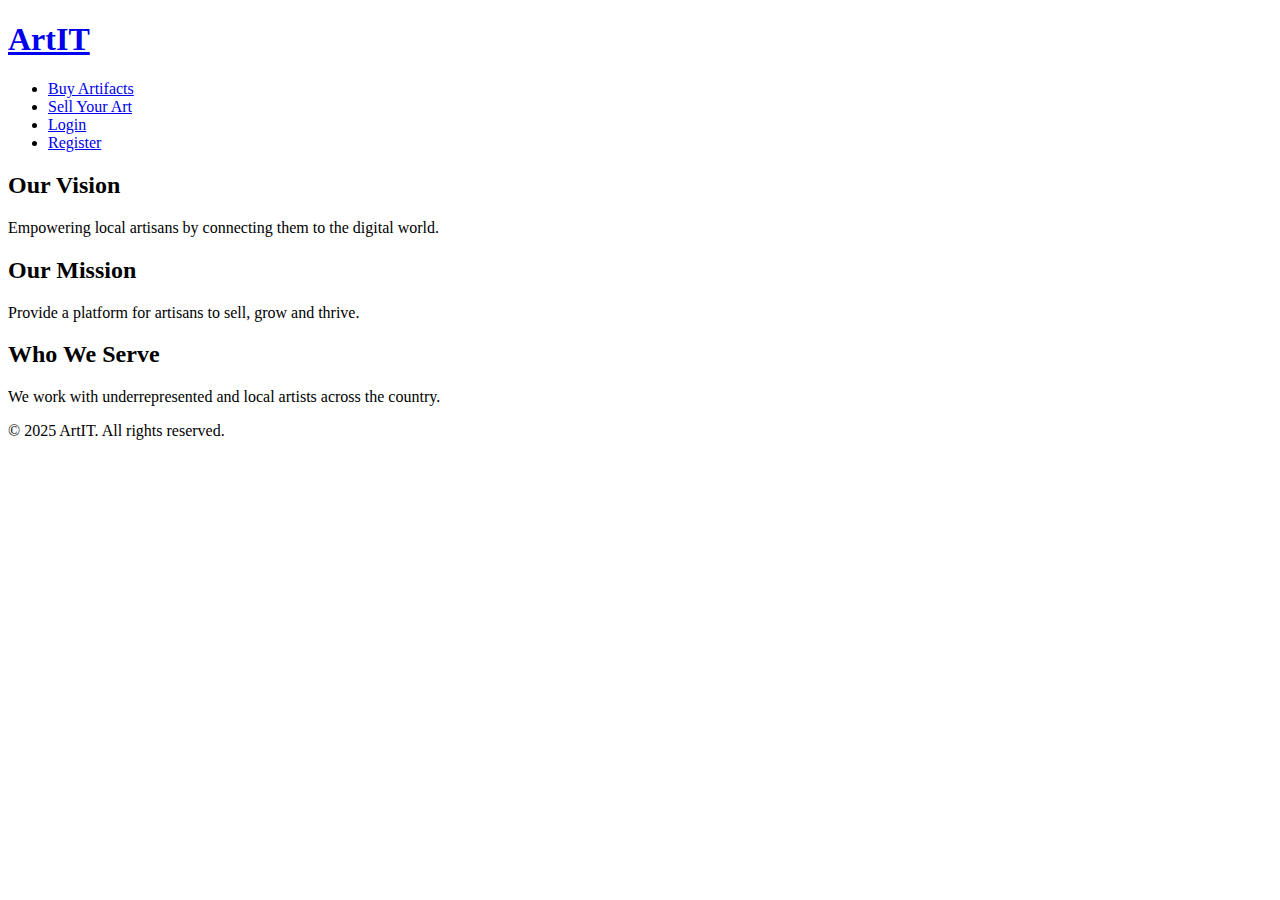
==== index.html @ ebb4d09f "Add files via upload" ====
<!DOCTYPE html>
<html lang="en">
<head>
  <meta charset="UTF-8" />
  <meta name="viewport" content="width=device-width, initial-scale=1.0"/>
  <title>ArtIT - Home</title>
  <link rel="stylesheet" href="styles/style.css" />
</head>
<body>
  <header>
    <h1 class="logo"><a href="index.html">ArtIT</a></h1>
    <nav>
      <ul>
        <li><a href="products.html">Buy Artifacts</a></li>
        <li><a href="upload.html">Sell Your Art</a></li>
        <li><a href="login.html">Login</a></li>
        <li><a href="register.html">Register</a></li>
      </ul>
    </nav>
  </header>

  <section class="intro">
    <h2>Our Vision</h2>
    <p>Empowering local artisans by connecting them to the digital world.</p>
    <h2>Our Mission</h2>
    <p>Provide a platform for artisans to sell, grow and thrive.</p>
    <h2>Who We Serve</h2>
    <p>We work with underrepresented and local artists across the country.</p>
  </section>

  <footer>
    <p>&copy; 2025 ArtIT. All rights reserved.</p>
  </footer>

  <script>
    document.addEventListener("mousemove", e => {
      document.body.style.background = `radial-gradient(circle at ${e.clientX}px ${e.clientY}px, #ffe0e9, #f0f8ff)`;
    });
  </script>
</body>
</html>
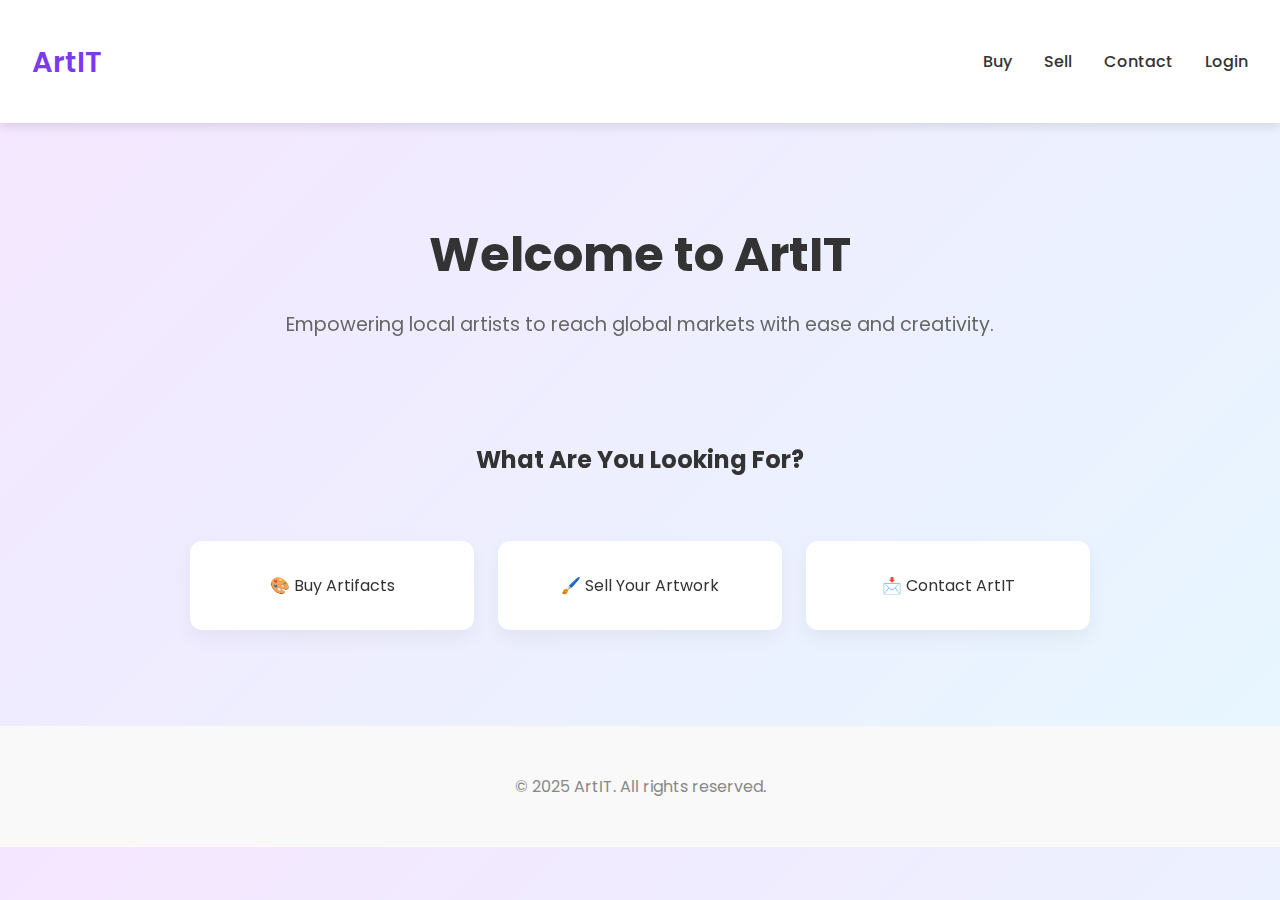
==== commit 1008f85e: "Update index.html" ====
--- a/index.html
+++ b/index.html
@@ -1,41 +1,178 @@
 <!DOCTYPE html>
 <html lang="en">
+
 <head>
   <meta charset="UTF-8" />
-  <meta name="viewport" content="width=device-width, initial-scale=1.0"/>
+  <meta name="viewport" content="width=device-width, initial-scale=1.0" />
   <title>ArtIT - Home</title>
   <link rel="stylesheet" href="styles/style.css" />
+  <link href="https://fonts.googleapis.com/css2?family=Poppins:wght@300;400;600&display=swap" rel="stylesheet">
+  <link href="https://unpkg.com/aos@2.3.1/dist/aos.css" rel="stylesheet">
+  <style>
+    body {
+      font-family: 'Poppins', sans-serif;
+      margin: 0;
+      padding: 0;
+      background: linear-gradient(135deg, #f5e6ff, #e6f7ff);
+    }
+
+    header {
+      background-color: #fff;
+      padding: 1rem 2rem;
+      box-shadow: 0 4px 10px rgba(0, 0, 0, 0.1);
+      display: flex;
+      justify-content: space-between;
+      align-items: center;
+    }
+
+    .logo a {
+      text-decoration: none;
+      color: #7c3aed;
+      font-size: 1.8rem;
+      font-weight: 600;
+    }
+
+    nav ul {
+      list-style: none;
+      display: flex;
+      gap: 2rem;
+    }
+
+    nav a {
+      text-decoration: none;
+      color: #444;
+      font-weight: 500;
+      transition: 0.3s;
+    }
+
+    nav a:hover {
+      color: #7c3aed;
+    }
+
+    .hero {
+      text-align: center;
+      padding: 4rem 1rem;
+    }
+
+    .hero h1 {
+      font-size: 3rem;
+      color: #333;
+      margin-bottom: 1rem;
+    }
+
+    .hero p {
+      color: #666;
+      font-size: 1.2rem;
+    }
+
+    .options {
+      display: grid;
+      grid-template-columns: repeat(auto-fit, minmax(220px, 1fr));
+      gap: 1.5rem;
+      padding: 2rem;
+      max-width: 900px;
+      margin: 0 auto;
+    }
+
+    .option-card {
+      background-color: white;
+      padding: 2rem;
+      border-radius: 12px;
+      text-align: center;
+      box-shadow: 0 8px 20px rgba(0, 0, 0, 0.05);
+      transition: transform 0.3s, box-shadow 0.3s;
+      cursor: pointer;
+    }
+
+    .option-card:hover {
+      transform: translateY(-5px);
+      box-shadow: 0 10px 25px rgba(0, 0, 0, 0.1);
+    }
+
+    footer {
+      text-align: center;
+      padding: 2rem;
+      background-color: #f9f9f9;
+      color: #888;
+      margin-top: 4rem;
+    }
+
+    /* Loader */
+    #loader {
+      position: fixed;
+      width: 100%;
+      height: 100vh;
+      background: white;
+      display: flex;
+      justify-content: center;
+      align-items: center;
+      z-index: 1000;
+    }
+
+    .spinner {
+      border: 5px solid #e6f7ff;
+      border-top: 5px solid #7c3aed;
+      border-radius: 50%;
+      width: 50px;
+      height: 50px;
+      animation: spin 1s linear infinite;
+    }
+
+    @keyframes spin {
+      0% { transform: rotate(0deg); }
+      100% { transform: rotate(360deg); }
+    }
+
+    @media screen and (max-width: 768px) {
+      .hero h1 { font-size: 2.2rem; }
+    }
+  </style>
 </head>
+
 <body>
+  <div id="loader">
+    <div class="spinner"></div>
+  </div>
+
   <header>
-    <h1 class="logo"><a href="index.html">ArtIT</a></h1>
+    <h1 class="logo"><a href="#">ArtIT</a></h1>
     <nav>
       <ul>
-        <li><a href="products.html">Buy Artifacts</a></li>
-        <li><a href="upload.html">Sell Your Art</a></li>
+        <li><a href="products.html">Buy</a></li>
+        <li><a href="upload.html">Sell</a></li>
+        <li><a href="contact.html">Contact</a></li>
         <li><a href="login.html">Login</a></li>
-        <li><a href="register.html">Register</a></li>
       </ul>
     </nav>
   </header>
 
-  <section class="intro">
-    <h2>Our Vision</h2>
-    <p>Empowering local artisans by connecting them to the digital world.</p>
-    <h2>Our Mission</h2>
-    <p>Provide a platform for artisans to sell, grow and thrive.</p>
-    <h2>Who We Serve</h2>
-    <p>We work with underrepresented and local artists across the country.</p>
+  <section class="hero" data-aos="fade-up">
+    <h1>Welcome to ArtIT</h1>
+    <p>Empowering local artists to reach global markets with ease and creativity.</p>
+  </section>
+
+  <section class="choose-art" data-aos="zoom-in">
+    <h2 style="text-align: center; margin-bottom: 2rem;">What Are You Looking For?</h2>
+    <div class="options">
+      <div class="option-card" onclick="location.href='products.html'">🎨 Buy Artifacts</div>
+      <div class="option-card" onclick="location.href='upload.html'">🖌️ Sell Your Artwork</div>
+      <div class="option-card" onclick="location.href='contact.html'">📩 Contact ArtIT</div>
+    </div>
   </section>
 
   <footer>
     <p>&copy; 2025 ArtIT. All rights reserved.</p>
   </footer>
 
+  <script src="https://unpkg.com/aos@2.3.1/dist/aos.js"></script>
   <script>
-    document.addEventListener("mousemove", e => {
-      document.body.style.background = `radial-gradient(circle at ${e.clientX}px ${e.clientY}px, #ffe0e9, #f0f8ff)`;
+    AOS.init();
+
+    // Loader logic
+    window.addEventListener("load", function () {
+      document.getElementById("loader").style.display = "none";
     });
   </script>
 </body>
+
 </html>
--- a/styles/style.css
+++ b/styles/style.css
@@ -0,0 +1,181 @@
+/* styles/style.css */
+body {
+    margin: 0;
+    padding: 0;
+    font-family: 'Segoe UI', sans-serif;
+    background: linear-gradient(to right, #fbc2eb, #a6c1ee);
+    color: #333;
+    transition: background 0.4s ease;
+  }
+  
+  header {
+    background: #fff;
+    padding: 1rem 2rem;
+    display: flex;
+    justify-content: space-between;
+    align-items: center;
+    box-shadow: 0 2px 5px rgba(0,0,0,0.1);
+  }
+  
+  .logo a {
+    text-decoration: none;
+    font-size: 1.8rem;
+    color: #6c63ff;
+    font-weight: bold;
+  }
+  
+  nav ul {
+    list-style: none;
+    display: flex;
+    gap: 1.5rem;
+  }
+  
+  nav ul li a {
+    text-decoration: none;
+    font-weight: 500;
+    color: #333;
+  }
+  
+  nav ul li a:hover {
+    color: #6c63ff;
+  }
+  
+  .intro {
+    padding: 3rem;/* styles/style.css */
+    body {
+      margin: 0;
+      font-family: 'Segoe UI', sans-serif;
+      background: linear-gradient(to bottom right, #fff3f3, #e6f2ff);
+      color: #333;
+      transition: background 0.5s ease;
+    }
+    
+    header {
+      background: linear-gradient(to right, #ff4b2b, #ff416c);
+      color: white;
+      padding: 1rem 2rem;
+      display: flex;
+      justify-content: space-between;
+      align-items: center;
+    }
+    
+    .logo a {
+      color: white;
+      text-decoration: none;
+      font-size: 1.8rem;
+      font-weight: bold;
+    }
+    
+    nav ul {
+      list-style: none;
+      display: flex;
+      gap: 1.2rem;
+    }
+    
+    nav a {
+      color: white;
+      text-decoration: none;
+      font-weight: 500;
+      position: relative;
+    }
+    
+    nav a::after {
+      content: '';
+      display: block;
+      height: 2px;
+      width: 0%;
+      background: white;
+      transition: 0.3s;
+      position: absolute;
+      bottom: -5px;
+      left: 0;
+    }
+    
+    nav a:hover::after {
+      width: 100%;
+    }
+    
+    section {
+      padding: 2rem;
+    }
+    
+    h2 {
+      text-align: center;
+      font-size: 2rem;
+      margin-bottom: 1rem;
+      color: #333;
+    }
+    
+    .product-list {
+      display: grid;
+      grid-template-columns: repeat(auto-fit, minmax(220px, 1fr));
+      gap: 1.5rem;
+      padding: 2rem;
+    }
+    
+    .product-card {
+      background: white;
+      padding: 1rem;
+      border-radius: 12px;
+      box-shadow: 0 0 15px rgba(0,0,0,0.1);
+      text-align: center;
+      transition: transform 0.3s, box-shadow 0.3s;
+    }
+    
+    .product-card:hover {
+      transform: scale(1.05);
+      box-shadow: 0 0 20px rgba(0,0,0,0.2);
+    }
+    
+    .product-card img {
+      max-width: 100%;
+      height: 160px;
+      object-fit: cover;
+      border-radius: 8px;
+      margin-bottom: 0.5rem;
+    }
+    
+    button {
+      padding: 0.6rem 1.2rem;
+      border: none;
+      border-radius: 25px;
+      background: linear-gradient(45deg, #007bff, #00d4ff);
+      color: white;
+      font-size: 1rem;
+      cursor: pointer;
+      transition: 0.3s;
+    }
+    
+    button:hover {
+      opacity: 0.9;
+      transform: translateY(-2px);
+    }
+    
+    .dashboard .stats {
+      margin: 2rem auto;
+      max-width: 600px;
+      background: #fefefe;
+      padding: 1.5rem;
+      border-radius: 10px;
+      box-shadow: 0 4px 10px rgba(0,0,0,0.1);
+    }
+    
+    .dashboard .stats p {
+      margin: 0.5rem 0;
+      font-size: 1.1rem;
+    }
+    
+    border-radius: 20px;
+    margin: 2rem;
+    box-shadow: 0px 5px 20px rgba(0,0,0,0.1);
+  }
+  
+  .intro h2 {
+    color: #5e60ce;
+  }
+  
+  .intro p {
+    font-size: 1.1rem;
+    line-height: 1.7;
+  }
+  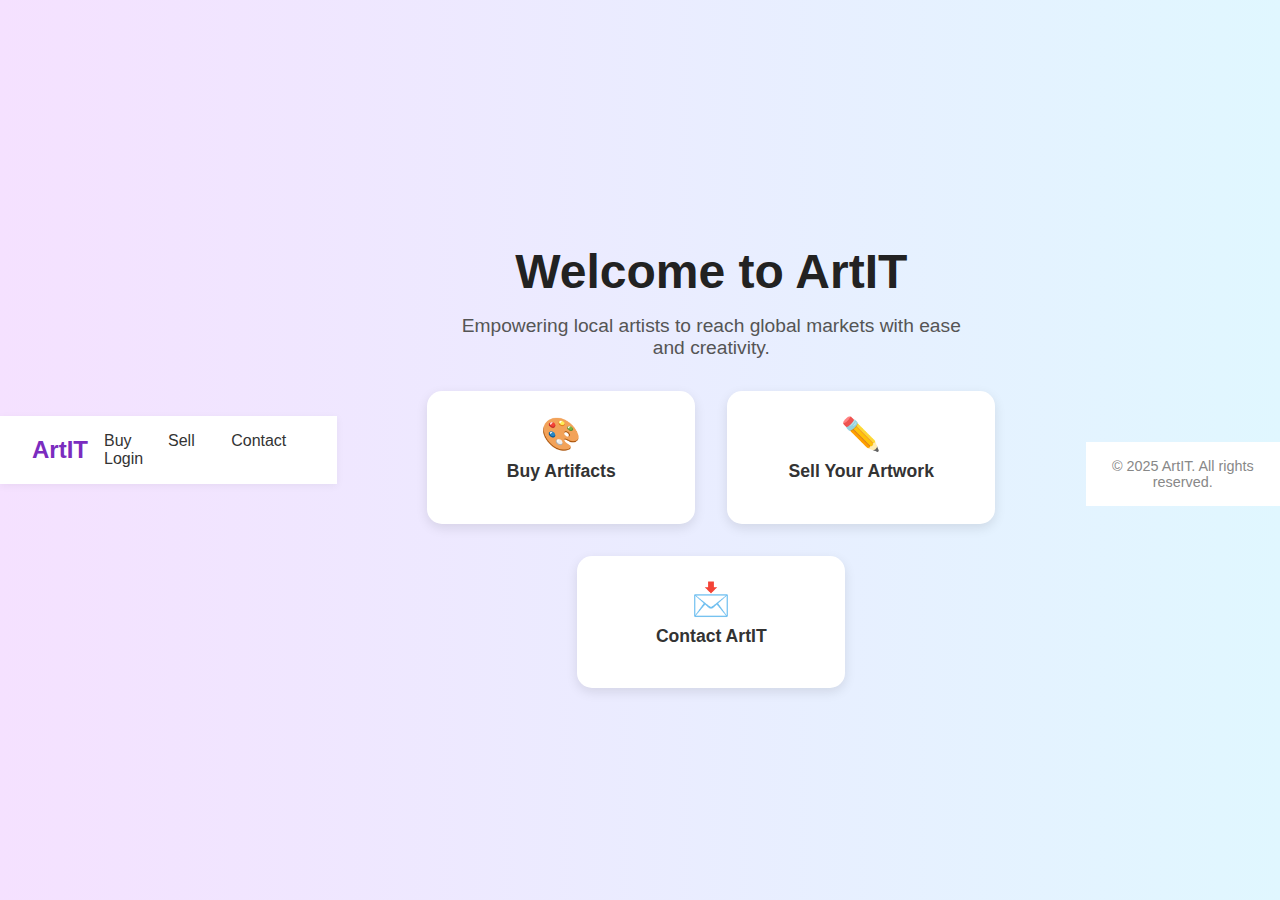
==== commit 72713136: "Update index.html" ====
--- a/index.html
+++ b/index.html
@@ -1,178 +1,135 @@
 <!DOCTYPE html>
 <html lang="en">
-
 <head>
   <meta charset="UTF-8" />
-  <meta name="viewport" content="width=device-width, initial-scale=1.0" />
   <title>ArtIT - Home</title>
   <link rel="stylesheet" href="styles/style.css" />
-  <link href="https://fonts.googleapis.com/css2?family=Poppins:wght@300;400;600&display=swap" rel="stylesheet">
-  <link href="https://unpkg.com/aos@2.3.1/dist/aos.css" rel="stylesheet">
   <style>
     body {
+      margin: 0;
       font-family: 'Poppins', sans-serif;
-      margin: 0;
-      padding: 0;
-      background: linear-gradient(135deg, #f5e6ff, #e6f7ff);
+      background: linear-gradient(to right, #f5e1ff, #e0f7ff);
+      color: #333;
     }
 
     header {
-      background-color: #fff;
-      padding: 1rem 2rem;
-      box-shadow: 0 4px 10px rgba(0, 0, 0, 0.1);
       display: flex;
       justify-content: space-between;
       align-items: center;
+      padding: 1rem 2rem;
+      background: #fff;
+      box-shadow: 0 2px 8px rgba(0, 0, 0, 0.05);
     }
 
-    .logo a {
-      text-decoration: none;
-      color: #7c3aed;
-      font-size: 1.8rem;
+    .logo {
+      font-size: 1.5rem;
       font-weight: 600;
-    }
-
-    nav ul {
-      list-style: none;
-      display: flex;
-      gap: 2rem;
+      color: #7b2cbf;
     }
 
     nav a {
+      margin: 0 1rem;
       text-decoration: none;
-      color: #444;
+      color: #333;
       font-weight: 500;
-      transition: 0.3s;
+      transition: color 0.3s;
     }
 
     nav a:hover {
-      color: #7c3aed;
+      color: #7b2cbf;
     }
 
     .hero {
       text-align: center;
-      padding: 4rem 1rem;
+      padding: 4rem 2rem;
     }
 
     .hero h1 {
       font-size: 3rem;
-      color: #333;
       margin-bottom: 1rem;
+      color: #222;
     }
 
     .hero p {
-      color: #666;
       font-size: 1.2rem;
+      color: #555;
+      max-width: 500px;
+      margin: 0 auto 2rem auto;
     }
 
     .options {
-      display: grid;
-      grid-template-columns: repeat(auto-fit, minmax(220px, 1fr));
-      gap: 1.5rem;
-      padding: 2rem;
-      max-width: 900px;
-      margin: 0 auto;
+      display: flex;
+      justify-content: center;
+      gap: 2rem;
+      flex-wrap: wrap;
     }
 
     .option-card {
-      background-color: white;
-      padding: 2rem;
-      border-radius: 12px;
+      background: white;
+      padding: 1.5rem;
+      border-radius: 15px;
+      box-shadow: 0 4px 12px rgba(0, 0, 0, 0.1);
+      transition: transform 0.3s;
+      width: 220px;
       text-align: center;
-      box-shadow: 0 8px 20px rgba(0, 0, 0, 0.05);
-      transition: transform 0.3s, box-shadow 0.3s;
-      cursor: pointer;
     }
 
     .option-card:hover {
       transform: translateY(-5px);
-      box-shadow: 0 10px 25px rgba(0, 0, 0, 0.1);
+    }
+
+    .option-card span {
+      font-size: 2rem;
+    }
+
+    .option-card h3 {
+      margin-top: 0.5rem;
+      font-size: 1.1rem;
     }
 
     footer {
       text-align: center;
-      padding: 2rem;
-      background-color: #f9f9f9;
+      padding: 1rem;
+      background: #fff;
+      margin-top: 3rem;
+      font-size: 0.9rem;
       color: #888;
-      margin-top: 4rem;
-    }
-
-    /* Loader */
-    #loader {
-      position: fixed;
-      width: 100%;
-      height: 100vh;
-      background: white;
-      display: flex;
-      justify-content: center;
-      align-items: center;
-      z-index: 1000;
-    }
-
-    .spinner {
-      border: 5px solid #e6f7ff;
-      border-top: 5px solid #7c3aed;
-      border-radius: 50%;
-      width: 50px;
-      height: 50px;
-      animation: spin 1s linear infinite;
-    }
-
-    @keyframes spin {
-      0% { transform: rotate(0deg); }
-      100% { transform: rotate(360deg); }
-    }
-
-    @media screen and (max-width: 768px) {
-      .hero h1 { font-size: 2.2rem; }
     }
   </style>
 </head>
-
 <body>
-  <div id="loader">
-    <div class="spinner"></div>
-  </div>
-
   <header>
-    <h1 class="logo"><a href="#">ArtIT</a></h1>
+    <div class="logo">ArtIT</div>
     <nav>
-      <ul>
-        <li><a href="products.html">Buy</a></li>
-        <li><a href="upload.html">Sell</a></li>
-        <li><a href="contact.html">Contact</a></li>
-        <li><a href="login.html">Login</a></li>
-      </ul>
+      <a href="products.html">Buy</a>
+      <a href="upload.html">Sell</a>
+      <a href="contact.html">Contact</a>
+      <a href="login.html">Login</a>
     </nav>
   </header>
 
-  <section class="hero" data-aos="fade-up">
+  <section class="hero">
     <h1>Welcome to ArtIT</h1>
     <p>Empowering local artists to reach global markets with ease and creativity.</p>
-  </section>
 
-  <section class="choose-art" data-aos="zoom-in">
-    <h2 style="text-align: center; margin-bottom: 2rem;">What Are You Looking For?</h2>
     <div class="options">
-      <div class="option-card" onclick="location.href='products.html'">🎨 Buy Artifacts</div>
-      <div class="option-card" onclick="location.href='upload.html'">🖌️ Sell Your Artwork</div>
-      <div class="option-card" onclick="location.href='contact.html'">📩 Contact ArtIT</div>
+      <div class="option-card">
+        <span>🎨</span>
+        <h3>Buy Artifacts</h3>
+      </div>
+      <div class="option-card">
+        <span>✏️</span>
+        <h3>Sell Your Artwork</h3>
+      </div>
+      <div class="option-card">
+        <span>📩</span>
+        <h3>Contact ArtIT</h3>
+      </div>
     </div>
   </section>
 
   <footer>
-    <p>&copy; 2025 ArtIT. All rights reserved.</p>
+    © 2025 ArtIT. All rights reserved.
   </footer>
-
-  <script src="https://unpkg.com/aos@2.3.1/dist/aos.js"></script>
-  <script>
-    AOS.init();
-
-    // Loader logic
-    window.addEventListener("load", function () {
-      document.getElementById("loader").style.display = "none";
-    });
-  </script>
 </body>
-
 </html>
--- a/styles/style.css
+++ b/styles/style.css
@@ -1,181 +1,39 @@
-/* styles/style.css */
 body {
-    margin: 0;
-    padding: 0;
-    font-family: 'Segoe UI', sans-serif;
-    background: linear-gradient(to right, #fbc2eb, #a6c1ee);
-    color: #333;
-    transition: background 0.4s ease;
-  }
-  
-  header {
-    background: #fff;
-    padding: 1rem 2rem;
-    display: flex;
-    justify-content: space-between;
-    align-items: center;
-    box-shadow: 0 2px 5px rgba(0,0,0,0.1);
-  }
-  
-  .logo a {
-    text-decoration: none;
-    font-size: 1.8rem;
-    color: #6c63ff;
-    font-weight: bold;
-  }
-  
-  nav ul {
-    list-style: none;
-    display: flex;
-    gap: 1.5rem;
-  }
-  
-  nav ul li a {
-    text-decoration: none;
-    font-weight: 500;
-    color: #333;
-  }
-  
-  nav ul li a:hover {
-    color: #6c63ff;
-  }
-  
-  .intro {
-    padding: 3rem;/* styles/style.css */
-    body {
-      margin: 0;
-      font-family: 'Segoe UI', sans-serif;
-      background: linear-gradient(to bottom right, #fff3f3, #e6f2ff);
-      color: #333;
-      transition: background 0.5s ease;
-    }
-    
-    header {
-      background: linear-gradient(to right, #ff4b2b, #ff416c);
-      color: white;
-      padding: 1rem 2rem;
-      display: flex;
-      justify-content: space-between;
-      align-items: center;
-    }
-    
-    .logo a {
-      color: white;
-      text-decoration: none;
-      font-size: 1.8rem;
-      font-weight: bold;
-    }
-    
-    nav ul {
-      list-style: none;
-      display: flex;
-      gap: 1.2rem;
-    }
-    
-    nav a {
-      color: white;
-      text-decoration: none;
-      font-weight: 500;
-      position: relative;
-    }
-    
-    nav a::after {
-      content: '';
-      display: block;
-      height: 2px;
-      width: 0%;
-      background: white;
-      transition: 0.3s;
-      position: absolute;
-      bottom: -5px;
-      left: 0;
-    }
-    
-    nav a:hover::after {
-      width: 100%;
-    }
-    
-    section {
-      padding: 2rem;
-    }
-    
-    h2 {
-      text-align: center;
-      font-size: 2rem;
-      margin-bottom: 1rem;
-      color: #333;
-    }
-    
-    .product-list {
-      display: grid;
-      grid-template-columns: repeat(auto-fit, minmax(220px, 1fr));
-      gap: 1.5rem;
-      padding: 2rem;
-    }
-    
-    .product-card {
-      background: white;
-      padding: 1rem;
-      border-radius: 12px;
-      box-shadow: 0 0 15px rgba(0,0,0,0.1);
-      text-align: center;
-      transition: transform 0.3s, box-shadow 0.3s;
-    }
-    
-    .product-card:hover {
-      transform: scale(1.05);
-      box-shadow: 0 0 20px rgba(0,0,0,0.2);
-    }
-    
-    .product-card img {
-      max-width: 100%;
-      height: 160px;
-      object-fit: cover;
-      border-radius: 8px;
-      margin-bottom: 0.5rem;
-    }
-    
-    button {
-      padding: 0.6rem 1.2rem;
-      border: none;
-      border-radius: 25px;
-      background: linear-gradient(45deg, #007bff, #00d4ff);
-      color: white;
-      font-size: 1rem;
-      cursor: pointer;
-      transition: 0.3s;
-    }
-    
-    button:hover {
-      opacity: 0.9;
-      transform: translateY(-2px);
-    }
-    
-    .dashboard .stats {
-      margin: 2rem auto;
-      max-width: 600px;
-      background: #fefefe;
-      padding: 1.5rem;
-      border-radius: 10px;
-      box-shadow: 0 4px 10px rgba(0,0,0,0.1);
-    }
-    
-    .dashboard .stats p {
-      margin: 0.5rem 0;
-      font-size: 1.1rem;
-    }
-    
-    border-radius: 20px;
-    margin: 2rem;
-    box-shadow: 0px 5px 20px rgba(0,0,0,0.1);
-  }
-  
-  .intro h2 {
-    color: #5e60ce;
-  }
-  
-  .intro p {
-    font-size: 1.1rem;
-    line-height: 1.7;
-  }
-  +  font-family: 'Segoe UI', sans-serif;
+  background: #fefefe;
+  display: flex;
+  align-items: center;
+  justify-content: center;
+  height: 100vh;
+}
+
+.login-container {
+  background: #ffffff;
+  padding: 2rem;
+  border-radius: 20px;
+  box-shadow: 0 8px 20px rgba(0,0,0,0.1);
+  width: 300px;
+  text-align: center;
+}
+
+input {
+  width: 90%;
+  padding: 10px;
+  margin: 10px 0;
+  border-radius: 10px;
+  border: 1px solid #ccc;
+}
+
+button {
+  padding: 10px 20px;
+  background-color: #1d4ed8;
+  color: white;
+  border: none;
+  border-radius: 10px;
+  cursor: pointer;
+  width: 100%;
+}
+
+button:hover {
+  background-color: #2563eb;
+}
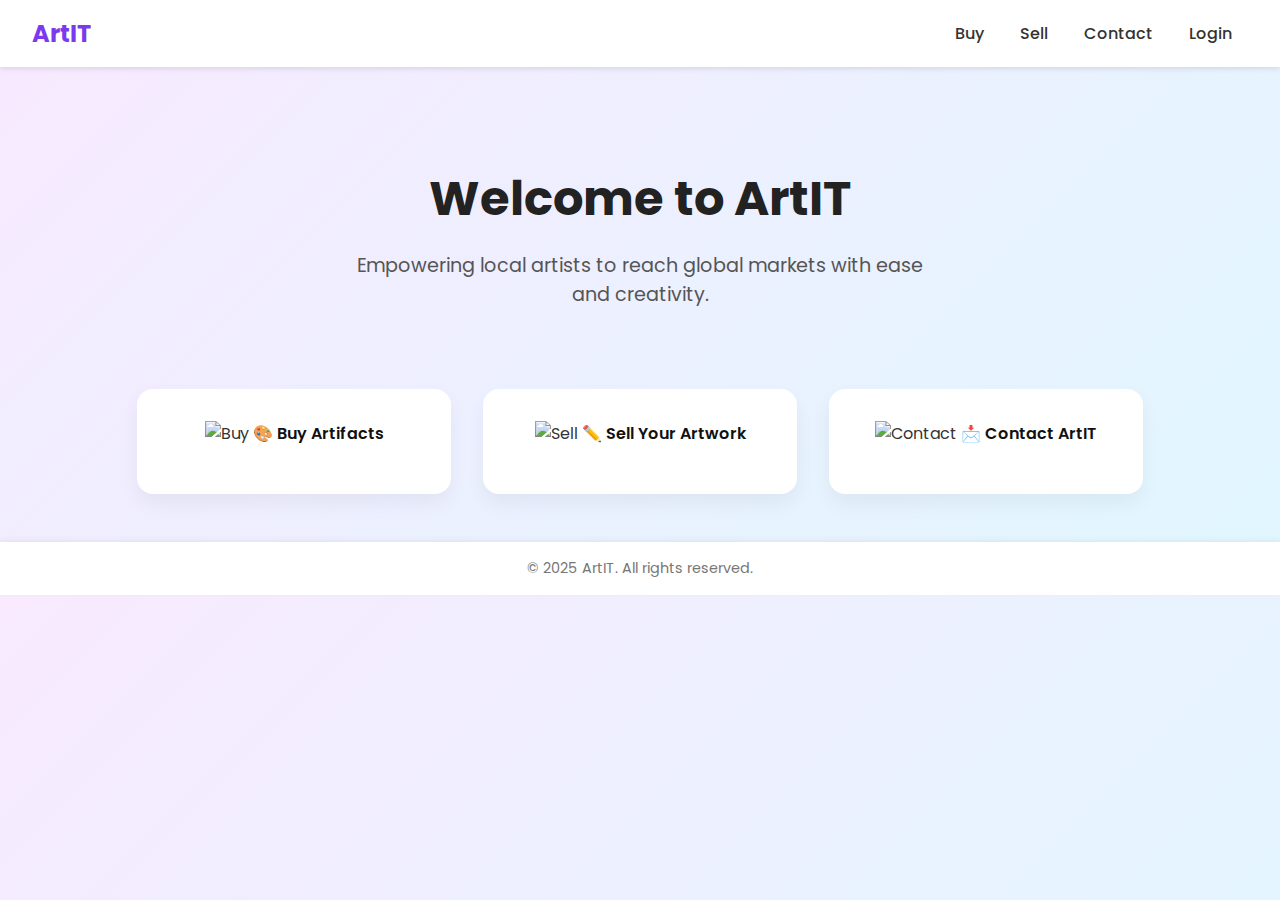
==== commit 5bc5bb31: "Update index.html" ====
--- a/index.html
+++ b/index.html
@@ -1,32 +1,33 @@
 <!DOCTYPE html>
 <html lang="en">
 <head>
-  <meta charset="UTF-8" />
+  <meta charset="UTF-8">
+  <meta name="viewport" content="width=device-width, initial-scale=1.0">
   <title>ArtIT - Home</title>
-  <link rel="stylesheet" href="styles/style.css" />
+  <link href="https://fonts.googleapis.com/css2?family=Poppins:wght@400;600&display=swap" rel="stylesheet">
   <style>
     body {
       margin: 0;
       font-family: 'Poppins', sans-serif;
-      background: linear-gradient(to right, #f5e1ff, #e0f7ff);
+      background: linear-gradient(135deg, #f8e9ff, #e0f7ff);
       color: #333;
     }
-
     header {
       display: flex;
       justify-content: space-between;
       align-items: center;
       padding: 1rem 2rem;
-      background: #fff;
-      box-shadow: 0 2px 8px rgba(0, 0, 0, 0.05);
+      background-color: #fff;
+      box-shadow: 0 2px 5px rgba(0, 0, 0, 0.1);
+      position: sticky;
+      top: 0;
+      z-index: 999;
     }
-
     .logo {
+      font-weight: 700;
       font-size: 1.5rem;
-      font-weight: 600;
-      color: #7b2cbf;
+      color: #7c3aed;
     }
-
     nav a {
       margin: 0 1rem;
       text-decoration: none;
@@ -34,102 +35,121 @@
       font-weight: 500;
       transition: color 0.3s;
     }
-
     nav a:hover {
-      color: #7b2cbf;
+      color: #7c3aed;
     }
-
     .hero {
       text-align: center;
-      padding: 4rem 2rem;
+      padding: 4rem 2rem 2rem;
     }
-
     .hero h1 {
       font-size: 3rem;
       margin-bottom: 1rem;
       color: #222;
     }
-
     .hero p {
       font-size: 1.2rem;
       color: #555;
-      max-width: 500px;
-      margin: 0 auto 2rem auto;
+      max-width: 600px;
+      margin: 0 auto;
     }
-
     .options {
       display: flex;
       justify-content: center;
+      flex-wrap: wrap;
       gap: 2rem;
-      flex-wrap: wrap;
+      margin: 3rem auto;
+      padding: 0 2rem;
     }
-
-    .option-card {
+    .card {
       background: white;
-      padding: 1.5rem;
-      border-radius: 15px;
-      box-shadow: 0 4px 12px rgba(0, 0, 0, 0.1);
-      transition: transform 0.3s;
-      width: 220px;
+      padding: 2rem;
+      border-radius: 1rem;
+      box-shadow: 0 10px 20px rgba(0,0,0,0.05);
       text-align: center;
+      transition: transform 0.3s ease, box-shadow 0.3s ease;
+      width: 250px;
     }
-
-    .option-card:hover {
-      transform: translateY(-5px);
+    .card:hover {
+      transform: translateY(-10px);
+      box-shadow: 0 12px 30px rgba(0,0,0,0.1);
     }
-
-    .option-card span {
-      font-size: 2rem;
+    .card img {
+      width: 40px;
+      margin-bottom: 1rem;
     }
-
-    .option-card h3 {
-      margin-top: 0.5rem;
-      font-size: 1.1rem;
+    .card a {
+      text-decoration: none;
+      color: #111;
+      font-weight: 600;
     }
-
     footer {
       text-align: center;
       padding: 1rem;
-      background: #fff;
-      margin-top: 3rem;
+      background-color: #fff;
       font-size: 0.9rem;
-      color: #888;
+      color: #777;
+      box-shadow: 0 -2px 5px rgba(0, 0, 0, 0.05);
+    }
+    .illustration {
+      background-image: url('https://www.transparenttextures.com/patterns/cubes.png');
+      opacity: 0.06;
+      position: absolute;
+      top: 0;
+      left: 0;
+      right: 0;
+      bottom: 0;
+      z-index: -1;
+    }
+    @keyframes fadeInUp {
+      from {
+        transform: translateY(40px);
+        opacity: 0;
+      }
+      to {
+        transform: translateY(0);
+        opacity: 1;
+      }
+    }
+    .fade-in {
+      animation: fadeInUp 0.8s ease-out;
     }
   </style>
 </head>
 <body>
+  <div class="illustration"></div>
   <header>
     <div class="logo">ArtIT</div>
     <nav>
-      <a href="products.html">Buy</a>
-      <a href="upload.html">Sell</a>
-      <a href="contact.html">Contact</a>
+      <a href="#buy">Buy</a>
+      <a href="#sell">Sell</a>
+      <a href="#contact">Contact</a>
       <a href="login.html">Login</a>
     </nav>
   </header>
 
-  <section class="hero">
+  <section class="hero fade-in">
     <h1>Welcome to ArtIT</h1>
     <p>Empowering local artists to reach global markets with ease and creativity.</p>
+  </section>
 
-    <div class="options">
-      <div class="option-card">
-        <span>🎨</span>
-        <h3>Buy Artifacts</h3>
-      </div>
-      <div class="option-card">
-        <span>✏️</span>
-        <h3>Sell Your Artwork</h3>
-      </div>
-      <div class="option-card">
-        <span>📩</span>
-        <h3>Contact ArtIT</h3>
-      </div>
+  <section class="options fade-in">
+    <div class="card">
+      <img src="https://img.icons8.com/color/48/000000/paint-palette.png" alt="Buy">
+      <a href="products.html">🎨 Buy Artifacts</a>
+    </div>
+    <div class="card">
+      <img src="https://img.icons8.com/color/48/000000/paint-brush.png" alt="Sell">
+      <a href="upload.html">✏️ Sell Your Artwork</a>
+    </div>
+    <div class="card">
+      <img src="https://img.icons8.com/color/48/000000/contact-card.png" alt="Contact">
+      <a href="contact.html">📩 Contact ArtIT</a>
     </div>
   </section>
 
   <footer>
-    © 2025 ArtIT. All rights reserved.
+    &copy; 2025 ArtIT. All rights reserved.
   </footer>
 </body>
 </html>
